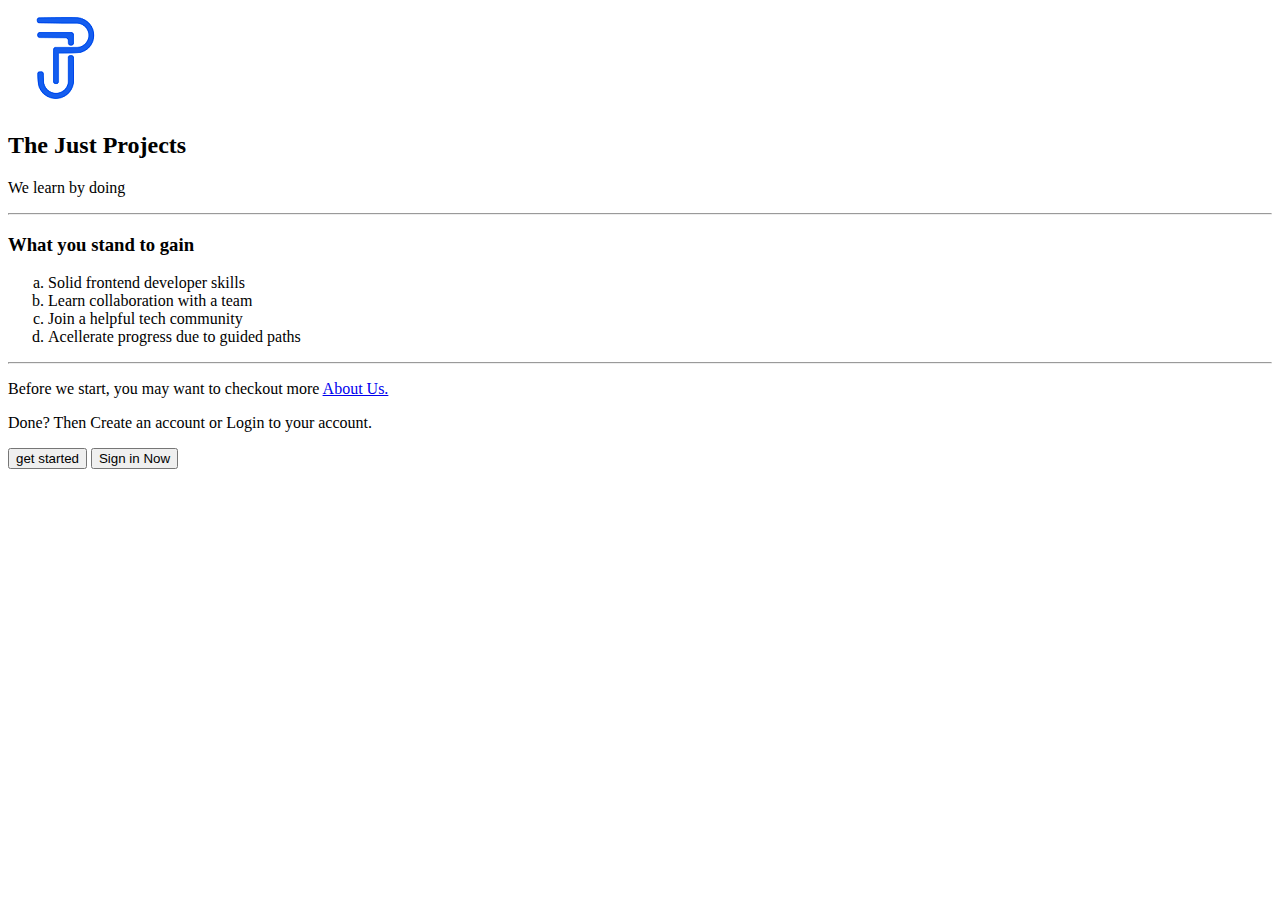
==== index.html @ b5ef6935 "Add files via upload" ====
<!DOCTYPE html>
<html lang="en">
  <head>
    <meta charset="UTF-8" />
    <meta http-equiv="X-UA-Compatible" content="IE=edge" />
    <meta name="viewport" content="width=device-width, initial-scale=1.0" />
    <title>Home Page</title>
    <link rel="shortcut icon" href="favicon.jpg" type="image/x-icon" />
  </head>
  <body>
    <header>
      <img src="tjp.png" alt="logo" />
    </header>
    <section>
      <h2>The Just Projects</h2>
      <p>We learn by doing</p>
      <hr />
      <div>
        <h3>What you stand to gain</h3>
        <ol type="a">
          <li>Solid frontend developer skills</li>
          <li>Learn collaboration with a team</li>
          <li>Join a helpful tech community</li>
          <li>Acellerate progress due to guided paths</li>
        </ol>
        <hr />
      </div>
    </section>
    <footer>
      <p>
        Before we start, you may want to checkout more
        <a href="About us.html">About Us.</a>
      </p>
      <p>Done? Then Create an account or Login to your account.</p>
      <input type="button" value="get started" />
      <input type="button" value="Sign in Now" />
    </footer>
  </body>
</html>
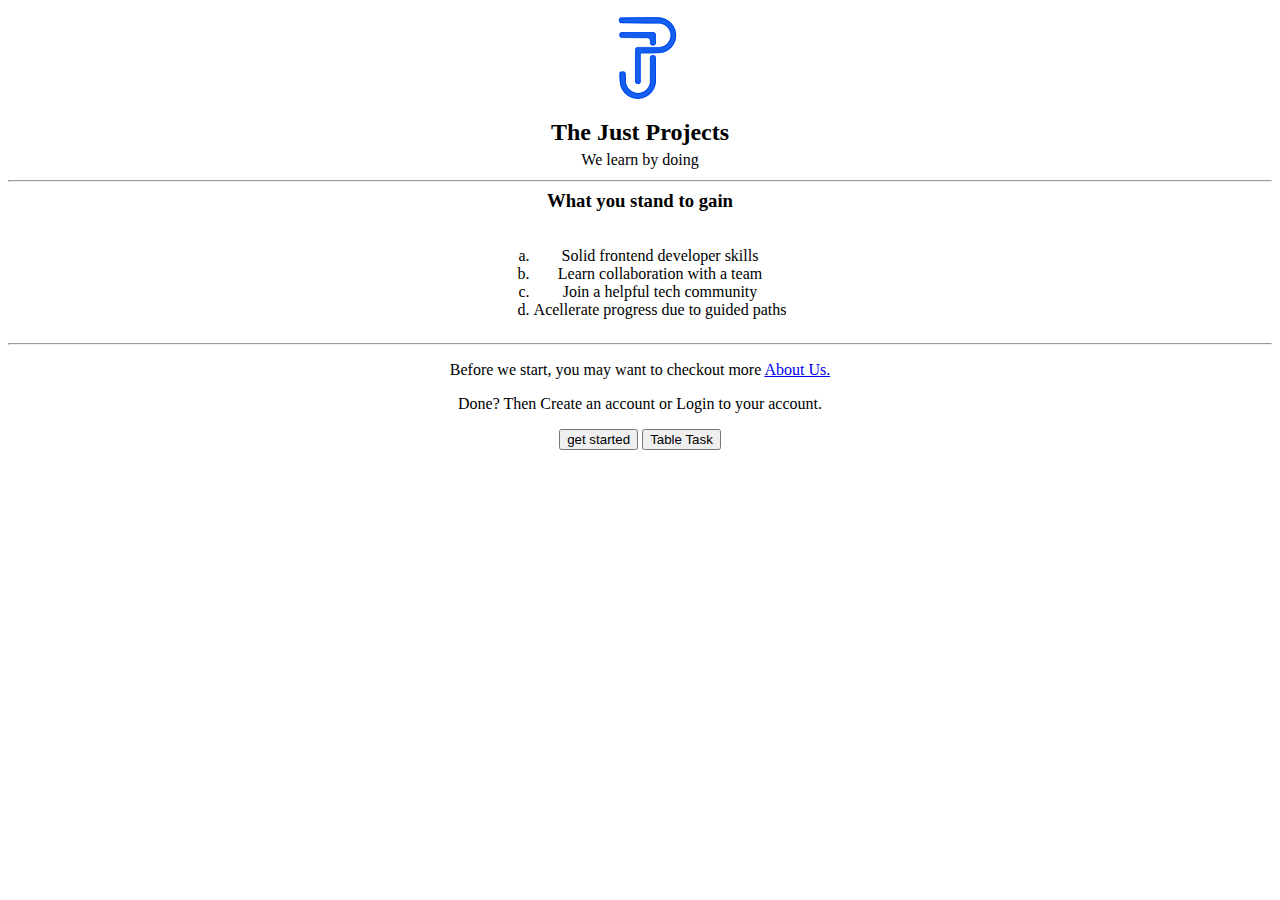
==== commit c35b3cb1: "Center the pages and a table" ====
--- a/index.html
+++ b/index.html
@@ -1,39 +1,46 @@
-<!DOCTYPE html>
-<html lang="en">
-  <head>
-    <meta charset="UTF-8" />
-    <meta http-equiv="X-UA-Compatible" content="IE=edge" />
-    <meta name="viewport" content="width=device-width, initial-scale=1.0" />
-    <title>Home Page</title>
-    <link rel="shortcut icon" href="favicon.jpg" type="image/x-icon" />
-  </head>
-  <body>
-    <header>
-      <img src="tjp.png" alt="logo" />
-    </header>
-    <section>
-      <h2>The Just Projects</h2>
-      <p>We learn by doing</p>
-      <hr />
-      <div>
-        <h3>What you stand to gain</h3>
-        <ol type="a">
-          <li>Solid frontend developer skills</li>
-          <li>Learn collaboration with a team</li>
-          <li>Join a helpful tech community</li>
-          <li>Acellerate progress due to guided paths</li>
-        </ol>
-        <hr />
-      </div>
-    </section>
-    <footer>
-      <p>
-        Before we start, you may want to checkout more
-        <a href="About us.html">About Us.</a>
-      </p>
-      <p>Done? Then Create an account or Login to your account.</p>
-      <input type="button" value="get started" />
-      <input type="button" value="Sign in Now" />
-    </footer>
-  </body>
-</html>
+<!DOCTYPE html>
+<html lang="en">
+  <head>
+    <meta charset="UTF-8" />
+    <meta http-equiv="X-UA-Compatible" content="IE=edge" />
+    <meta name="viewport" content="width=device-width, initial-scale=1.0" />
+    <title>Home Page</title>
+    <link rel="shortcut icon" href="favicon.jpg" type="image/x-icon" />
+    <link rel="stylesheet" href="styles.css" />
+  </head>
+  <body>
+    <header>
+      <img src="tjp.png" alt="logo" />
+      <h2>The Just Projects</h2>
+      <p>We learn by doing</p>
+    </header>
+    <section>
+      <hr />
+      <div>
+        <h3>What you stand to gain</h3>
+        <div class="center">
+          <ol type="a">
+            <li>Solid frontend developer skills</li>
+            <li>Learn collaboration with a team</li>
+            <li>Join a helpful tech community</li>
+            <li>Acellerate progress due to guided paths</li>
+          </ol>
+        </div>
+        <hr />
+      </div>
+    </section>
+    <footer>
+      <p>
+        Before we start, you may want to checkout more
+        <a href="About us.html">About Us.</a>
+      </p>
+      <p>Done? Then Create an account or Login to your account.</p>
+      <input type="button" value="get started" />
+      <input
+        type="button"
+        value="Table Task"
+        onclick="window.location.href = 'table.html';"
+      />
+    </footer>
+  </body>
+</html>
--- a/styles.css
+++ b/styles.css
@@ -0,0 +1,29 @@
+img {
+    display: block;
+    margin: 0 auto;
+}
+
+header {
+    
+    text-align: center;
+    line-height: 8px;
+}
+
+h3 {
+    text-align: center;
+    margin-top: 4px;
+
+}
+
+.center {
+   text-align: center;
+   
+   
+}
+
+.center ol {
+    display: inline-block;
+}
+footer {
+    text-align: center;
+}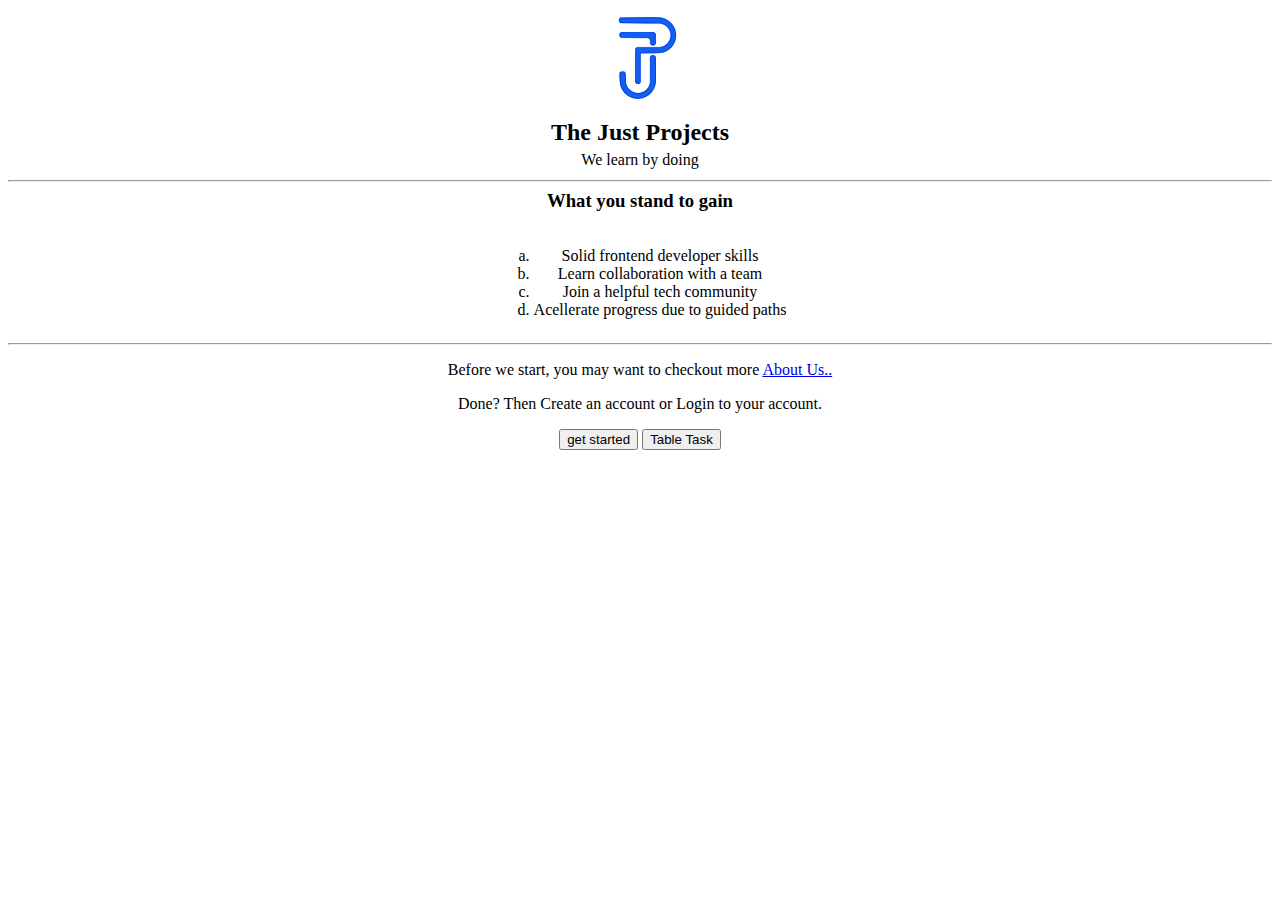
==== commit 2ec62bf5: "added a dot" ====
--- a/index.html
+++ b/index.html
@@ -32,7 +32,7 @@
     <footer>
       <p>
         Before we start, you may want to checkout more
-        <a href="About us.html">About Us.</a>
+        <a href="About us.html">About Us..</a>
       </p>
       <p>Done? Then Create an account or Login to your account.</p>
       <input type="button" value="get started" />
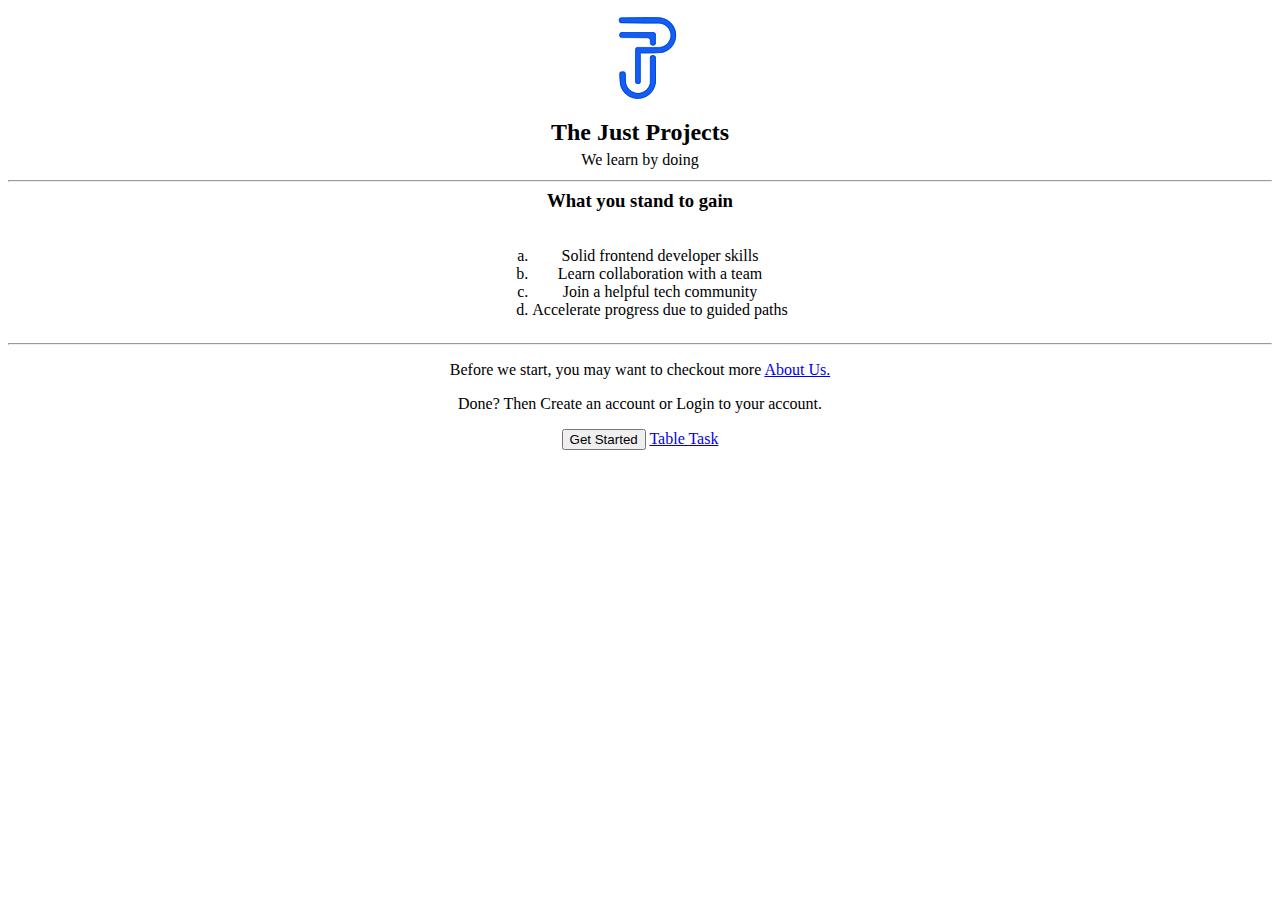
==== commit 0e39c542: "Updated the index.html page, about us.html page and a table was added." ====
--- a/index.html
+++ b/index.html
@@ -6,41 +6,50 @@
     <meta name="viewport" content="width=device-width, initial-scale=1.0" />
     <title>Home Page</title>
     <link rel="shortcut icon" href="favicon.jpg" type="image/x-icon" />
+    <link rel="preconnect" href="https://fonts.googleapis.com" />
+    <link rel="preconnect" href="https://fonts.gstatic.com" crossorigin />
+    <link
+      href="https://fonts.googleapis.com/css2?family=Source+Sans+Pro:wght@700&display=swap"
+      rel="stylesheet"
+    />
+    <link rel="preconnect" href="https://fonts.googleapis.com" />
+    <link rel="preconnect" href="https://fonts.gstatic.com" crossorigin />
+    <link
+      href="https://fonts.googleapis.com/css2?family=Inter&display=swap"
+      rel="stylesheet"
+    />
+
     <link rel="stylesheet" href="styles.css" />
   </head>
   <body>
     <header>
       <img src="tjp.png" alt="logo" />
       <h2>The Just Projects</h2>
-      <p>We learn by doing</p>
+      <p class="p1">We learn by doing</p>
     </header>
     <section>
       <hr />
-      <div>
+      <div class="istclass">
         <h3>What you stand to gain</h3>
         <div class="center">
           <ol type="a">
             <li>Solid frontend developer skills</li>
             <li>Learn collaboration with a team</li>
             <li>Join a helpful tech community</li>
-            <li>Acellerate progress due to guided paths</li>
+            <li>Accelerate progress due to guided paths</li>
           </ol>
         </div>
         <hr />
       </div>
     </section>
     <footer>
-      <p>
+      <p class="lastparagraph">
         Before we start, you may want to checkout more
-        <a href="About us.html">About Us..</a>
+        <a class="indexlink" href="About us.html">About Us.</a>
       </p>
       <p>Done? Then Create an account or Login to your account.</p>
-      <input type="button" value="get started" />
-      <input
-        type="button"
-        value="Table Task"
-        onclick="window.location.href = 'table.html';"
-      />
+      <input type="button" value="Get Started" />
+      <a class="link" href="table.html">Table Task</a>
     </footer>
   </body>
 </html>
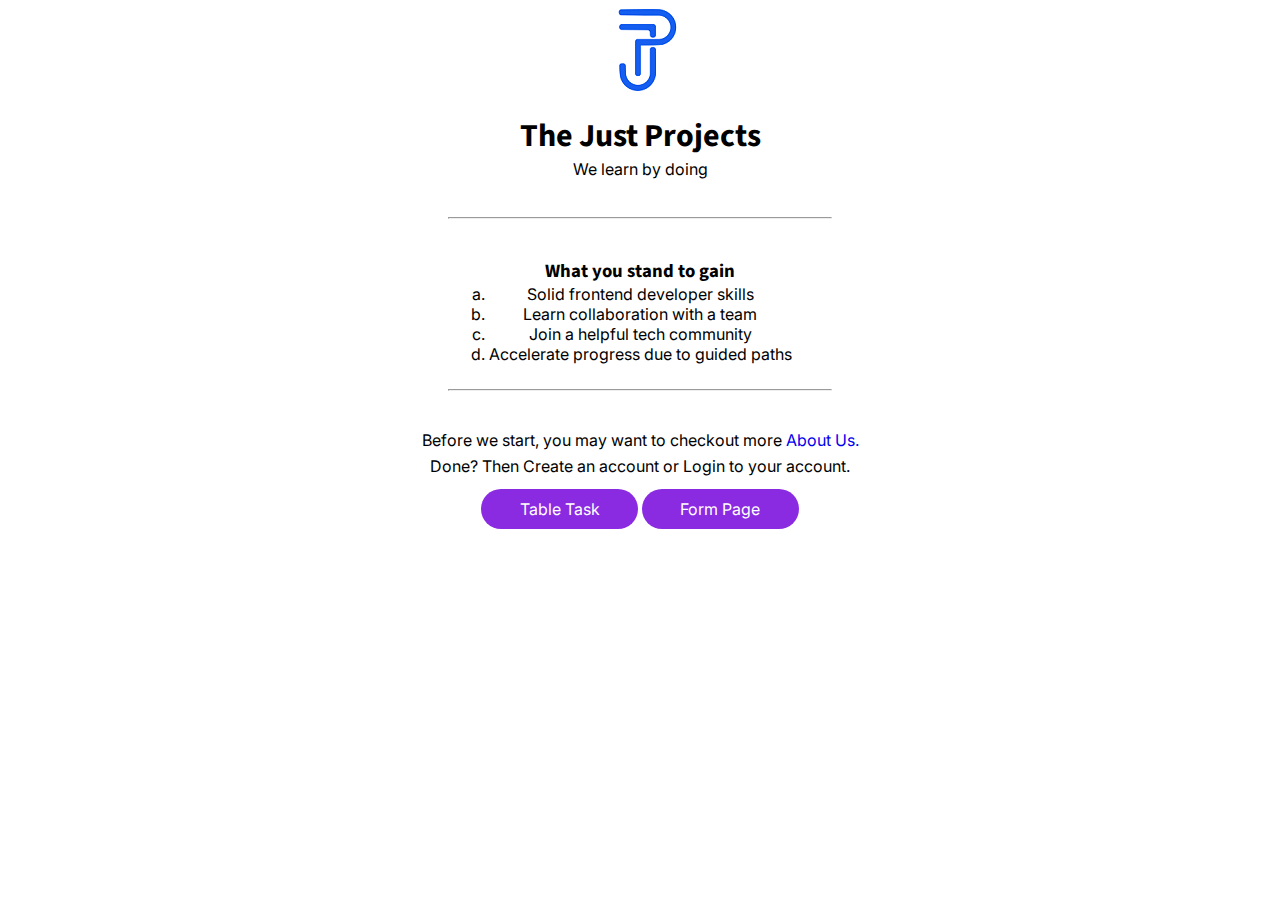
==== commit 0849abbc: "Form page updated" ====
--- a/index.html
+++ b/index.html
@@ -48,8 +48,9 @@
         <a class="indexlink" href="About us.html">About Us.</a>
       </p>
       <p>Done? Then Create an account or Login to your account.</p>
-      <input type="button" value="Get Started" />
+      
       <a class="link" href="table.html">Table Task</a>
+      <a class="link" href="form.html">Form Page</a>
     </footer>
   </body>
 </html>
--- a/styles.css
+++ b/styles.css
@@ -1,3 +1,9 @@
+*{
+    margin: 0;
+    padding: 0;
+    box-sizing: border-box;
+}
+
 img {
     display: block;
     margin: 0 auto;
@@ -6,17 +12,29 @@
 header {
     
     text-align: center;
-    line-height: 8px;
+    margin-bottom: 3%;
+}
+
+.p1{
+    font-family: 'Inter', sans-serif;
+}
+
+h2{
+    margin-top: 1%;
+    font-family: 'Source Sans Pro', sans-serif;
+    font-size: 200%;
 }
 
 h3 {
     text-align: center;
-    margin-top: 4px;
-
+    margin-top: 3%;
+    font-family: 'Source Sans Pro', sans-serif;
+   
 }
 
 .center {
    text-align: center;
+   font-family: 'Inter', sans-serif;
    
    
 }
@@ -24,6 +42,49 @@
 .center ol {
     display: inline-block;
 }
+
+
 footer {
     text-align: center;
+    margin-top: 3%;
+    font-family: 'Inter', sans-serif;
+}
+
+hr {
+    width: 30%;
+    margin-left: 35%;
+    margin-top: 2%;
+  
+}
+
+.lastparagraph {
+    margin-bottom: 0.5%;
+}
+
+input {
+    background-color:blueviolet;
+    border-radius: 30px;
+    color: white;
+    border-style: none;
+    cursor: pointer;
+    margin-top: 2%;
+    padding: 1% 3%;
+    font-size: 100%;
+
+}
+
+.link {
+    padding: 0.8% 3%;
+    display: inline-block;
+    text-decoration: none;
+    cursor: pointer;
+    background-color: blueviolet;
+    border-radius: 30px;
+    color: white;
+    margin-top: 1%;
+}
+
+.indexlink{
+    text-decoration: none;
+   
 }